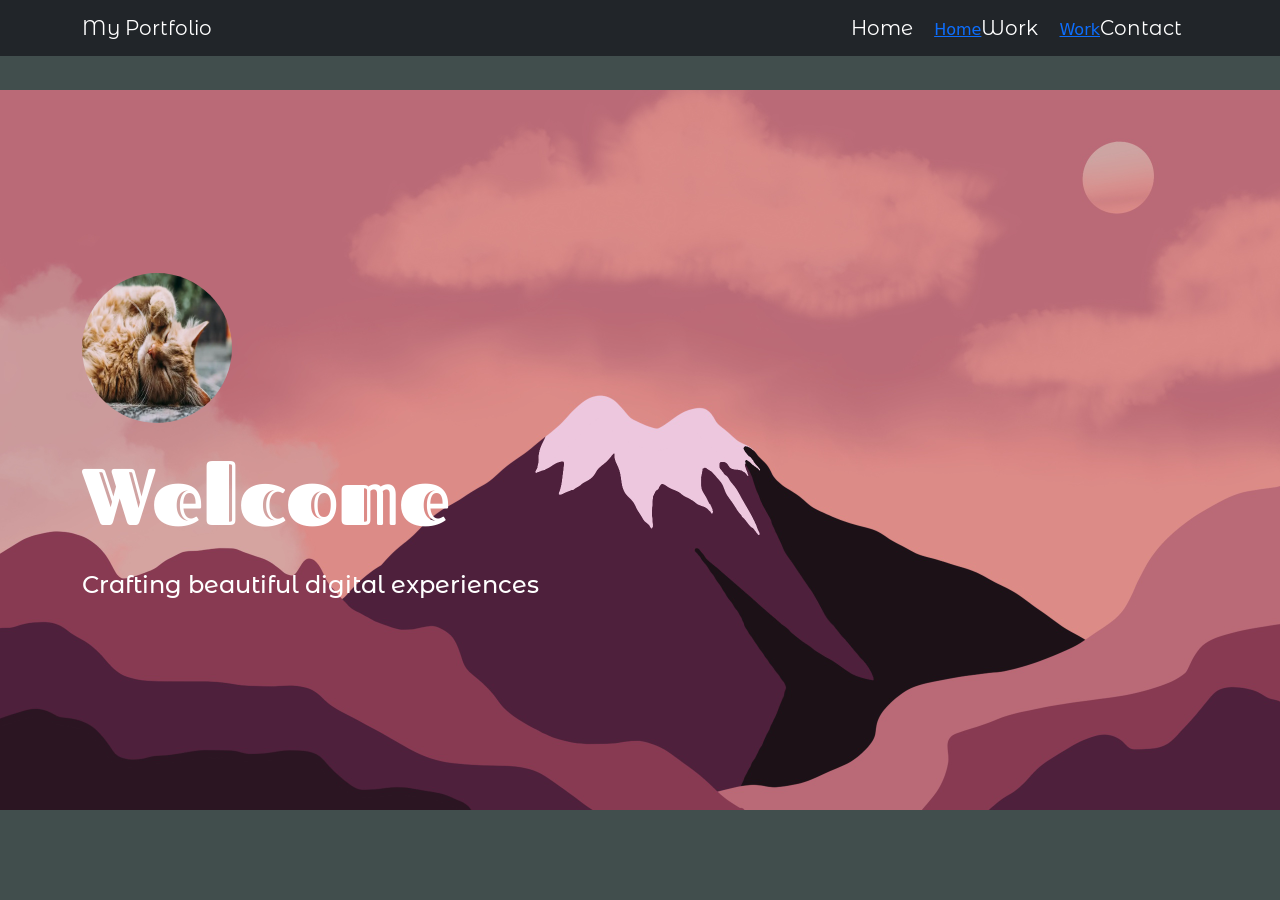
==== work.html @ c17a45cb "added some test things -work.html -background image -different nav bar?" ====
<!doctype html>
<html lang="en">
  <head>
    <link
      rel="stylesheet"
      href="https://cdnjs.cloudflare.com/ajax/libs/animate.css/4.1.1/animate.min.css"
    />

    <meta name="viewport" content="width=device-width, initial-scale=1" />

    <title>Ali Ross Portfolio</title>

    <link
      href="https://cdn.jsdelivr.net/npm/bootstrap@5.3.8/dist/css/bootstrap.min.css"
      rel="stylesheet"
      integrity="sha384-sRIl4kxILFvY47J16cr9ZwB07vP4J8+LH7qKQnuqkuIAvNWLzeN8tE5YBujZqJLB"
      crossorigin="anonymous"
    />

    <link href="./styles/style.css" rel="stylesheet" />
  </head>

  <body>
    <!-- Navigation -->
    <nav class="navbar navbar-expand-lg navbar-dark bg-dark fixed-top">
      <div class="container">
        <a class="navbar-brand" href="#">My Portfolio</a>
        <div class="collapse navbar-collapse" id="navbarNav">
          <ul class="navbar-nav ms-auto">
            <li class="nav-item">
              <a class="navbar-brand" href="#hero">Home</a>
              <a href="index.html">Home</a>
            </li>
            <li class="nav-item">
              <a class="navbar-brand" href="#work">Work</a>
              <a href="work.html" class="active">Work</a>
            </li>
            <li class="nav-item">
              <a class="navbar-brand" href="#contact">Contact</a>
            </li>
          </ul>
        </div>
      </div>
    </nav>

    <!-- Hero Section -->
    <section id="hero" class="hero-section">
      <style>
        body {
          background-image: url("images/mtnmock.jpeg");
          background-size: 100% ;
          background-position: center;
          background-repeat: no-repeat;
        }
      </style>
      <div class="container h-100 d-flex align-items-center">
        <div class="text-right text-white">
               <img src="images/orangecat.webp" class="rounded-circle mb-4" width="150" height="150" />

          <h1 class="display-1 fw-bold mb-4">Welcome</h1>
          <p class="lead mb-4">Crafting beautiful digital experiences</p>
        </div>
      </div>
  
    </section>
    </html>
---- styles/style.css ----
@import url("https://fonts.googleapis.com/css2?family=Ewert&display=swap");
@import url("https://fonts.googleapis.com/css2?family=Ewert&family=Fascinate+Inline&display=swap");
@import url("https://fonts.googleapis.com/css2?family=Chiron+GoRound+TC:wght@200..900&family=Ewert&family=Fascinate+Inline&display=swap");
@import url("https://fonts.googleapis.com/css2?family=Chiron+GoRound+TC:wght@200..900&family=Ewert&family=Fascinate+Inline&family=Montserrat+Alternates:ital,wght@0,100;0,200;0,300;0,400;0,500;0,600;0,700;0,800;0,900;1,100;1,200;1,300;1,400;1,500;1,600;1,700;1,800;1,900&display=swap");

/*#4D4861 #605770 #9E7682 #EBF2FA ; 1 white, 2 purple, 1 orange */
/* #343E3D #6F8576 #C6E7D2 #ADA7C9 #D7B9D5 ; 3 green d->l and 2 lilac  #d2b1d0*/

:root {
  --bg-color: #414e4d;
  --text-color: #e9d8e8;
  --highlight-color-one: #839d6c;
  --highlight-color-two: #414e4d;
  --highlight-color-three: #212830;
}

body {
  background-color: var(--bg-color);
  color: var(--text-color);

  background-image: url("images/mtnmock.jpeg");
  background-size: 100%;
  background-position: center;
  background-repeat: no-repeat;
}

.navbar-brand {
  font-family: "Montserrat Alternates", sans-serif;
  font-weight: 400;
  font-style: normal;
}

html {
  scroll-behavior: smooth;
}

/* Hero Section */
.hero-section {
  background-image: url("images/mtnmock.jpeg");

  background-size: cover;
  background-position: center;

  height: 100vh;
  display: flex;
  align-items: right;
  justify-content: flex-start;
  color: black;
}

.hero-section h1 {
  font-weight: 700;
  font-family: "Fascinate Inline", system-ui;
}

h3,
h4,
h5 {
  font-family: "Ewert", cursive;
}

.hero-section .lead {
  font-size: 1.5rem;
  font-family: "Montserrat Alternates", sans-serif;
  font-weight: 500;
  font-style: normal;
}

/* Work section */
h2 {
  color: (var(--text-color));
  font-family: "Fascinate Inline", system-ui;
  font-weight: 700;
}
.work-card img {
  height: 300px;
  object-fit: cover;
  border-radius: 0;
}
.work-card {
  font-family: "Montserrat Alternates", sans-serif;
  font-weight: 400;
  font-style: normal;
}
.card-title {
  font-size: 2.5rem;
}

.btn {
  background-color: var(--highlight-color-one);
  border-style: outset;
  border-color: #d7b9d5;
}

.btn:hover {
  background-color: var(--bg-color);
  color: var(--text-color);
}

.modal-body img {
  width: 100%;
}
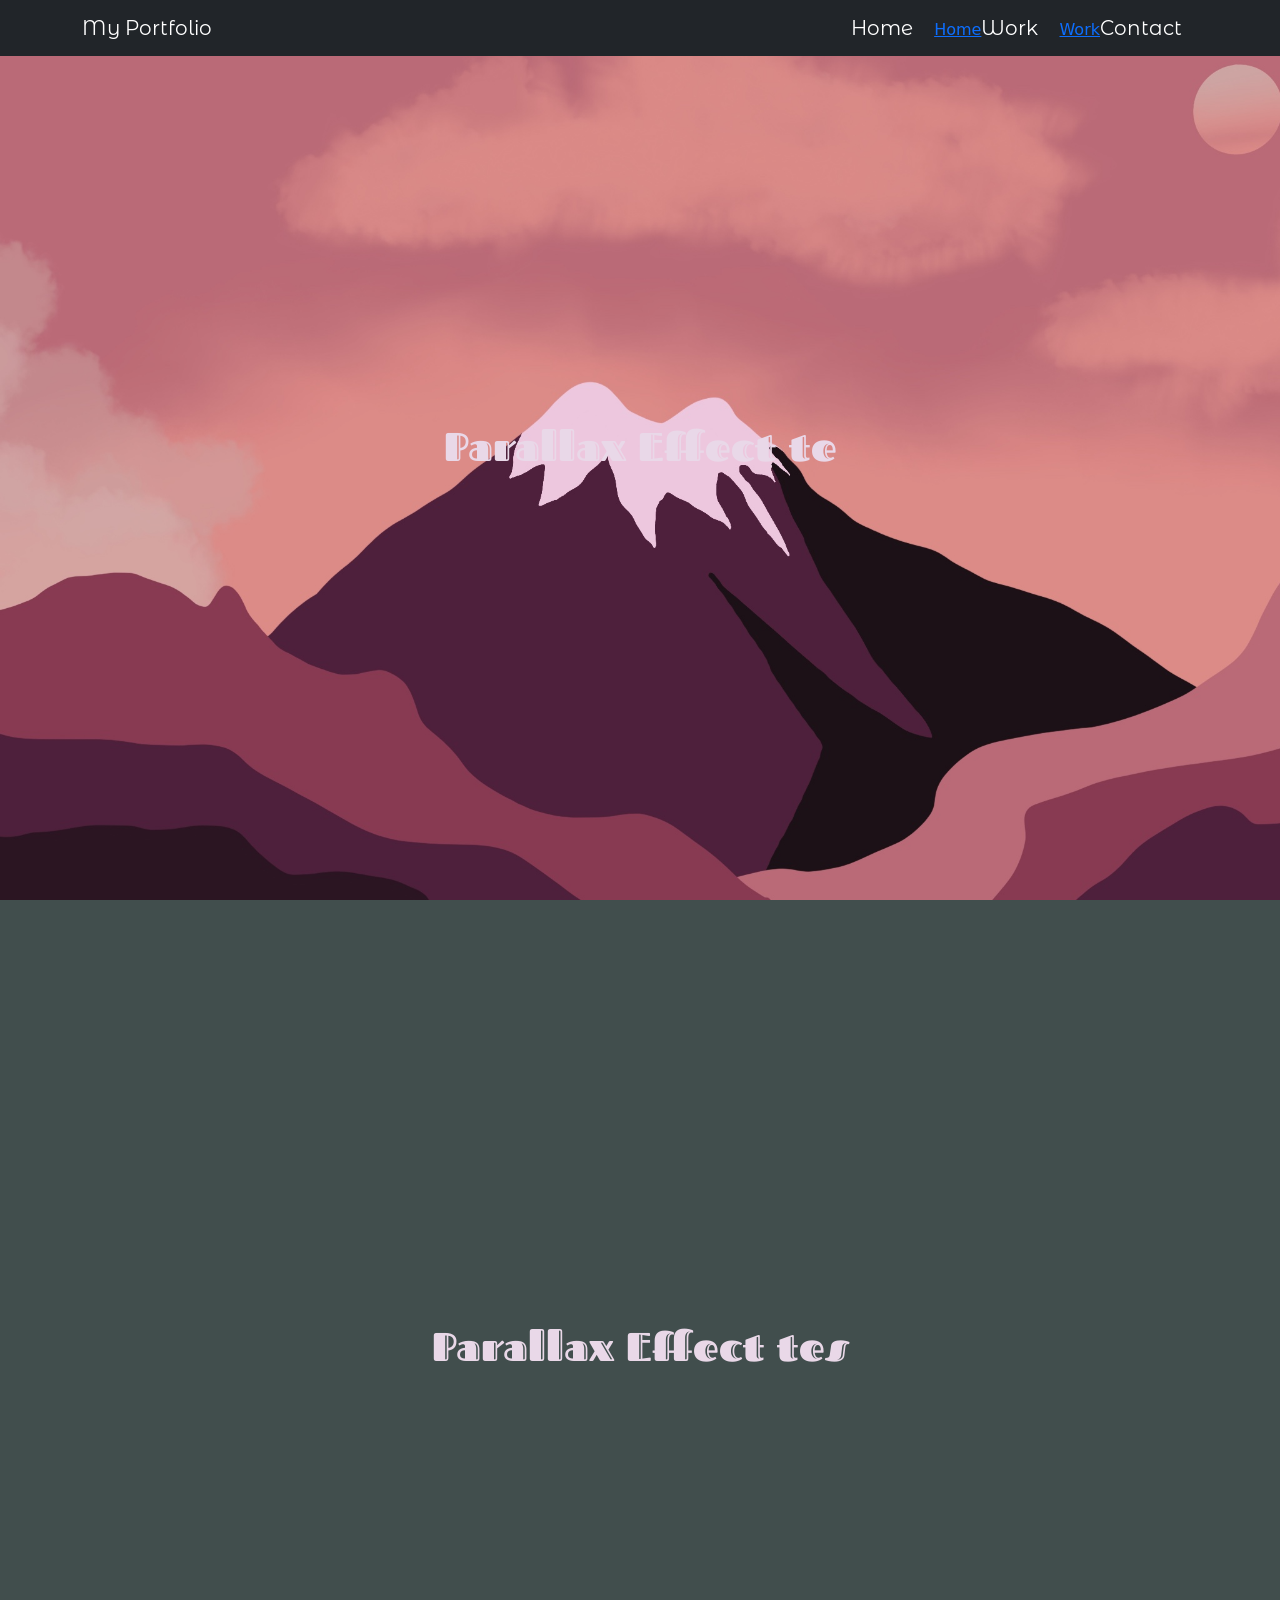
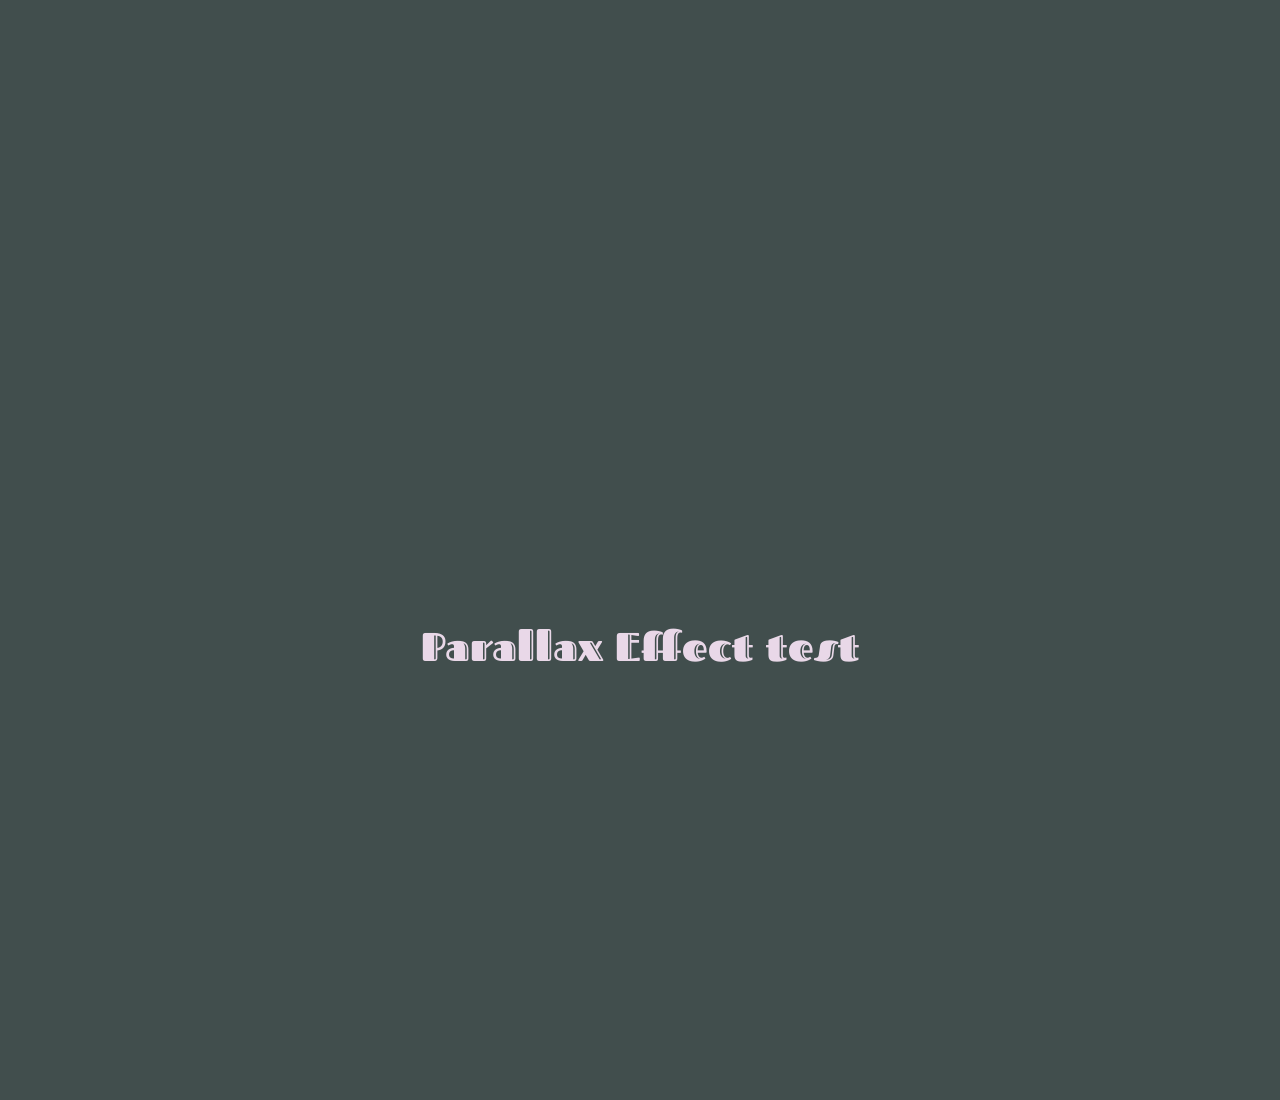
==== commit c695dc84: "carousel added" ====
--- a/work.html
+++ b/work.html
@@ -29,7 +29,7 @@
           <ul class="navbar-nav ms-auto">
             <li class="nav-item">
               <a class="navbar-brand" href="#hero">Home</a>
-              <a href="index.html">Home</a>
+              <a href="home.html">Home</a>
             </li>
             <li class="nav-item">
               <a class="navbar-brand" href="#work">Work</a>
@@ -43,24 +43,37 @@
       </div>
     </nav>
 
-    <!-- Hero Section -->
+  
+    </section>
+    </html>
+
+    <!-- Hero Section --> 
     <section id="hero" class="hero-section">
-      <style>
-        body {
-          background-image: url("images/mtnmock.jpeg");
-          background-size: 100% ;
-          background-position: center;
-          background-repeat: no-repeat;
-        }
-      </style>
-      <div class="container h-100 d-flex align-items-center">
-        <div class="text-right text-white">
-               <img src="images/orangecat.webp" class="rounded-circle mb-4" width="150" height="150" />
-
-          <h1 class="display-1 fw-bold mb-4">Welcome</h1>
-          <p class="lead mb-4">Crafting beautiful digital experiences</p>
+        <div class="parallax">
+        <div class="content">
+            <h1>Parallax Effect te</h1>
         </div>
       </div>
-  
+
+     
     </section>
-    </html>+
+<!-- <! ---Work Section--->   
+
+<section id="work" class="work-section">
+            
+            <div class="parallax">
+        <div class="content">
+            <h1>Parallax Effect tes</h1>
+        </div>
+      </div>
+      
+
+                  <div class="parallax">
+        <div class="content">
+            <h1>Parallax Effect test</h1>
+        </div>
+      </div>
+     </section>
+
+</html> 
--- a/styles/style.css
+++ b/styles/style.css
@@ -18,7 +18,7 @@
   background-color: var(--bg-color);
   color: var(--text-color);
 
-  background-image: url("images/mtnmock.jpeg");
+  /* background-image: url("../images/mtnmock.jpeg"); */
   background-size: 100%;
   background-position: center;
   background-repeat: no-repeat;
@@ -36,7 +36,7 @@
 
 /* Hero Section */
 .hero-section {
-  background-image: url("images/mtnmock.jpeg");
+  background-image: url("../images/mtnmock.jpeg");
 
   background-size: cover;
   background-position: center;
@@ -64,6 +64,17 @@
   font-family: "Montserrat Alternates", sans-serif;
   font-weight: 500;
   font-style: normal;
+}
+
+.carousel-inner img {
+  width: 100%;
+  aspect-ratio: 16/9;
+  object-fit: cover;
+  padding-right: 5em;
+  padding-left: 5em;
+}
+.carousel-control-prev {
+  background-color: violet;
 }
 
 /* Work section */
@@ -100,3 +111,32 @@
 .modal-body img {
   width: 100%;
 }
+
+.parallax {
+  height: 100vh;
+  width: 100%;
+  background-image: url("../images/mtnmock.jpeg");
+  background-repeat: no-repeat;
+  background-size: cover;
+  background-position: center;
+  display: flex;
+  justify-content: center;
+  align-items: center;
+  background-attachment: fixed;
+  scroll-snap-align: start;
+}
+
+.parallax:nth-child(2) {
+  background-image: url("../images/mtn2.jpg");
+}
+.parallax:nth-child(3) {
+  background-image: url("../images/mtnmock.jpeg");
+}
+
+.content {
+  color: var(--text-color);
+  font-family: "Fascinate Inline", system-ui;
+  font-size: 3rem;
+  font-weight: 700;
+  text-align: center;
+}
